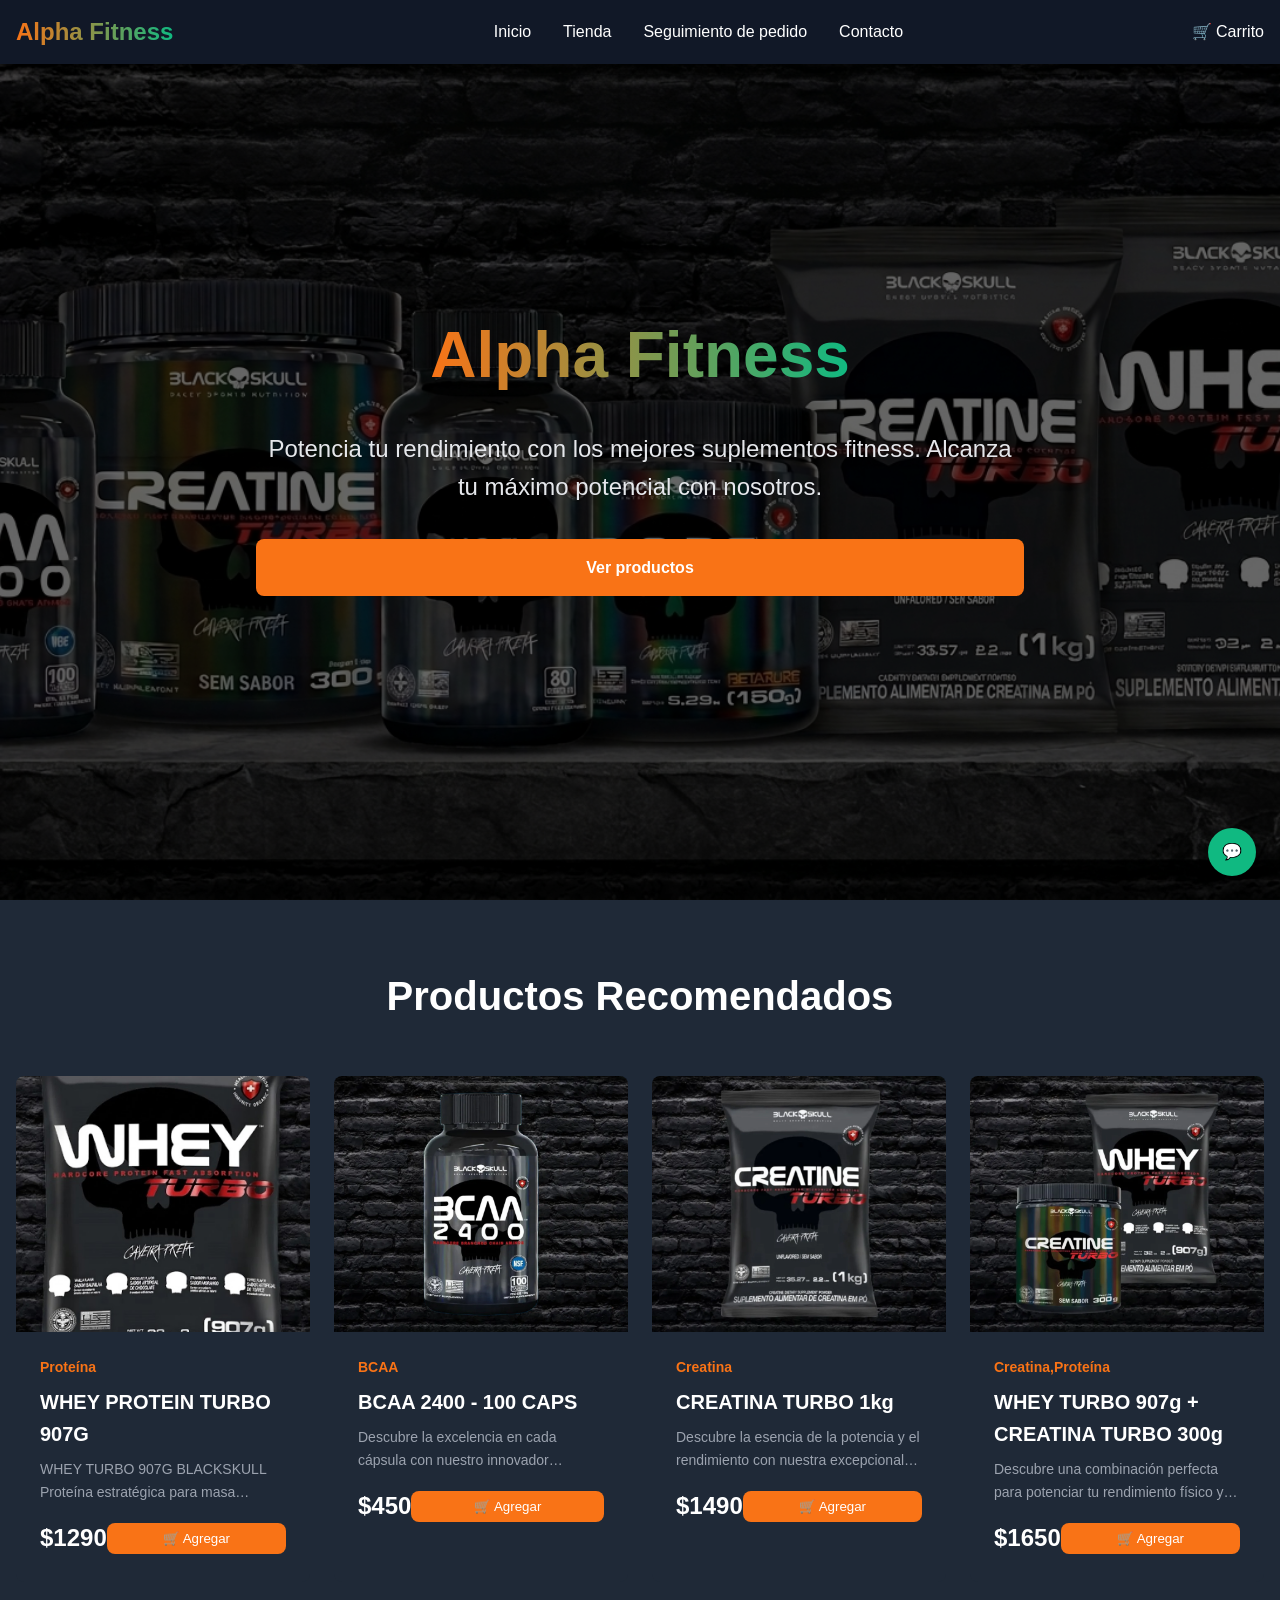
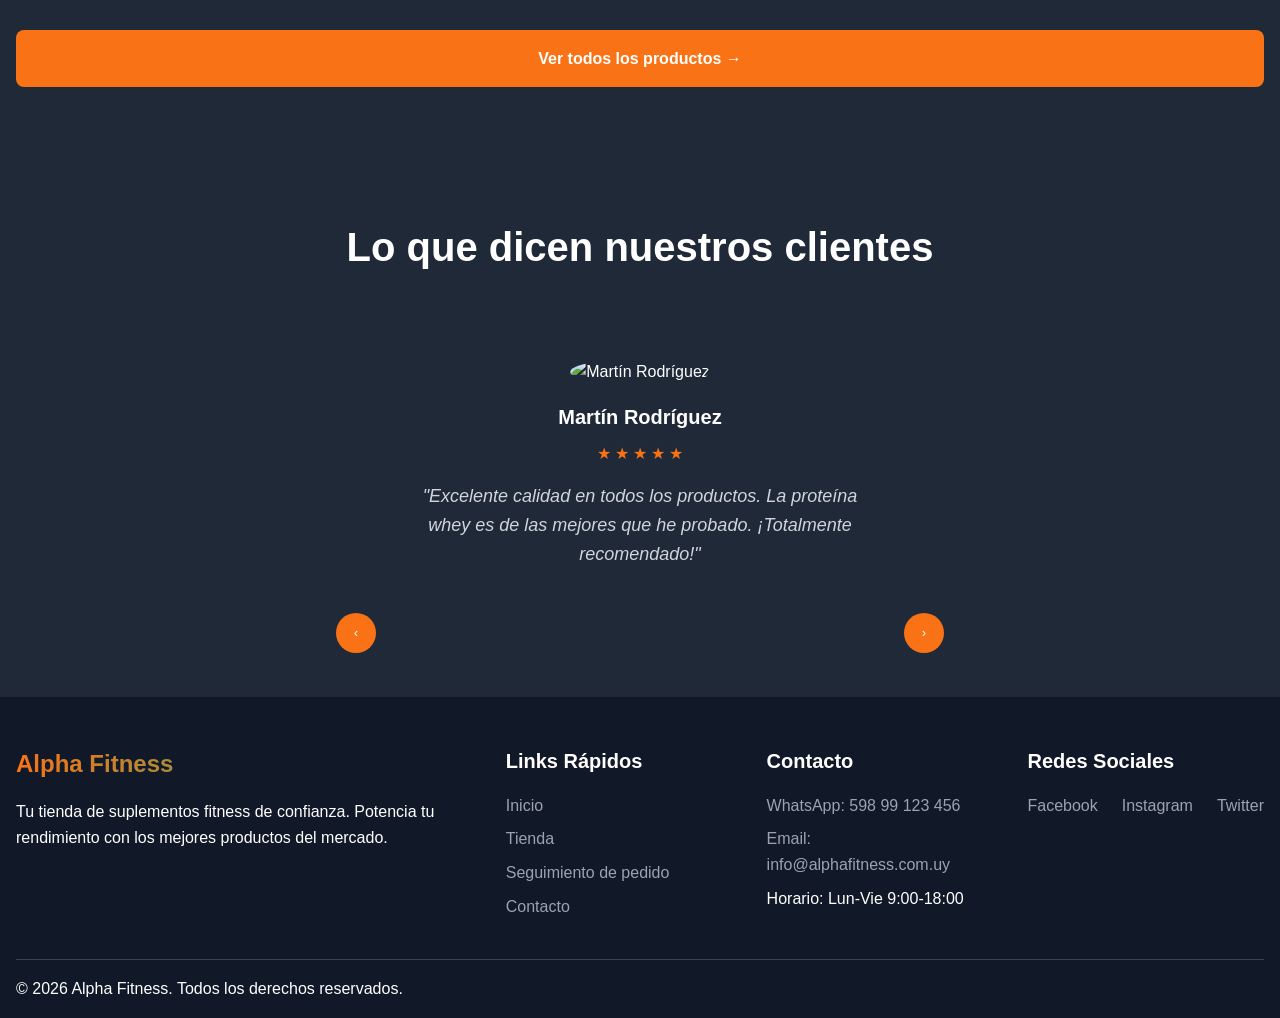
==== index.html @ 5ab5ff69 "Initial commit - Alpha Fitness HTML project" ====
<!DOCTYPE html>
<html lang="es">
<head>
    <meta charset="UTF-8">
    <meta name="viewport" content="width=device-width, initial-scale=1.0">
    <title>Alpha Fitness - Tienda de Suplementos Fitness</title>
    <meta name="description" content="Tu tienda de suplementos fitness de confianza. Proteínas, BCAA, creatina y más. Potencia tu rendimiento con Alpha Fitness.">
    <meta name="keywords" content="suplementos, fitness, proteína, creatina, BCAA, Black Skull, Uruguay, gimnasio, musculación">
    <meta name="author" content="Alpha Fitness">
    <meta name="robots" content="index, follow">
    
    <!-- Open Graph -->
    <meta property="og:title" content="Alpha Fitness - Tienda de Suplementos Fitness">
    <meta property="og:description" content="Tu tienda de suplementos fitness de confianza. Proteínas, BCAA, creatina y más.">
    <meta property="og:type" content="website">
    <meta property="og:url" content="https://alphafitness.com.uy">
    <meta property="og:image" content="imagenes-suplementos/banner.png">
    <meta property="og:locale" content="es_UY">
    
    <!-- Twitter Card -->
    <meta name="twitter:card" content="summary_large_image">
    <meta name="twitter:title" content="Alpha Fitness - Tienda de Suplementos Fitness">
    <meta name="twitter:description" content="Tu tienda de suplementos fitness de confianza.">
    <meta name="twitter:image" content="imagenes-suplementos/banner.png">
    
    <!-- Favicon -->
    <link rel="icon" type="image/png" href="imagenes-suplementos/banner.png">
    <link rel="apple-touch-icon" href="imagenes-suplementos/banner.png">
    
    <!-- Canonical -->
    <link rel="canonical" href="https://alphafitness.com.uy">
    <link rel="stylesheet" href="css/styles.css">
</head>
<body>
    <header class="header">
        <div class="container">
            <div class="header-content">
                <a href="index.html" class="logo">Alpha Fitness</a>
                
                <nav class="nav-menu" id="nav-menu">
                    <a href="index.html" class="nav-link">Inicio</a>
                    <a href="tienda.html" class="nav-link">Tienda</a>
                    <a href="seguimiento.html" class="nav-link">Seguimiento de pedido</a>
                    <a href="contacto.html" class="nav-link">Contacto</a>
                </nav>
                
                <a href="carrito.html" class="cart-link">
                    🛒 Carrito
                    <span class="cart-count" id="cart-count">0</span>
                </a>
                
                <button class="menu-toggle" id="menu-toggle">☰</button>
            </div>
        </div>
    </header>

    <main>
        <section class="hero" style="background-image: url('imagenes-suplementos/banner.png');">
            <div class="hero-overlay"></div>
            <div class="hero-content">
                <h1 class="hero-title">
                    <span>Alpha Fitness</span>
                </h1>
                <p class="hero-subtitle">
                    Potencia tu rendimiento con los mejores suplementos fitness. Alcanza tu máximo potencial con nosotros.
                </p>
                <a href="tienda.html" class="btn-primary">
                    Ver productos
                </a>
            </div>
        </section>

        <section class="section bg-gray-800">
            <div class="container">
                <h2 class="section-title">Productos Recomendados</h2>
                
                <div class="products-grid" id="featured-products">
                    </div>
                
                <div style="text-align: center;">
                    <a href="tienda.html" class="btn-primary">
                        Ver todos los productos
                        <span>→</span>
                    </a>
                </div>
            </div>
        </section>

        <section class="section bg-gray-800">
            <div class="container">
                <h2 class="section-title">Lo que dicen nuestros clientes</h2>
                
                <div class="testimonials-container">
                    <div class="testimonial-card">
                        <img src="https://picsum.photos/seed/avatar1/100/100.jpg" alt="Cliente 1" class="testimonial-avatar">
                        <h3 class="testimonial-name">Martín Rodríguez</h3>
                        <div class="testimonial-rating">
                            <span class="star">★</span>
                            <span class="star">★</span>
                            <span class="star">★</span>
                            <span class="star">★</span>
                            <span class="star">★</span>
                        </div>
                        <p class="testimonial-comment">
                            "Excelente calidad en todos los productos. La proteína whey es de las mejores que he probado. ¡Totalmente recomendado!"
                        </p>
                    </div>
                </div>
                
                <div style="position: relative; max-width: 32rem; margin: 2rem auto;">
                    <button class="testimonial-nav testimonial-prev" onclick="changeTestimonial(-1)">‹</button>
                    <button class="testimonial-nav testimonial-next" onclick="changeTestimonial(1)">›</button>
                </div>
                
                <div class="carousel-dots" id="testimonial-dots" style="margin-top: 2rem;"></div>
            </div>
        </section>
    </main>

    <footer class="footer">
        <div class="container">
            <div class="footer-content">
                <div class="footer-section">
                    <div class="footer-logo">Alpha Fitness</div>
                    <p>Tu tienda de suplementos fitness de confianza. Potencia tu rendimiento con los mejores productos del mercado.</p>
                </div>
                
                <div class="footer-section">
                    <h3>Links Rápidos</h3>
                    <ul class="footer-links">
                        <li><a href="index.html">Inicio</a></li>
                        <li><a href="tienda.html">Tienda</a></li>
                        <li><a href="seguimiento.html">Seguimiento de pedido</a></li>
                        <li><a href="contacto.html">Contacto</a></li>
                    </ul>
                </div>
                
                <div class="footer-section">
                    <h3>Contacto</h3>
                    <ul class="footer-links">
                        <li><a href="https://wa.me/59899123456" target="_blank">WhatsApp: 598 99 123 456</a></li>
                        <li><a href="mailto:info@alphafitness.com.uy">Email: info@alphafitness.com.uy</a></li>
                        <li>Horario: Lun-Vie 9:00-18:00</li>
                    </ul>
                </div>
                
                <div class="footer-section">
                    <h3>Redes Sociales</h3>
                    <div class="social-links">
                        <a href="#" target="_blank">Facebook</a>
                        <a href="#" target="_blank">Instagram</a>
                        <a href="#" target="_blank">Twitter</a>
                    </div>
                </div>
            </div>
            
            <div class="footer-bottom">
                <p>&copy; 2026 Alpha Fitness. Todos los derechos reservados.</p>
            </div>
        </div>
    </footer>

    <a href="https://wa.me/59899123456" target="_blank" class="whatsapp-float">
        💬
    </a>

    <script src="js/products.js"></script>
    <script src="js/cart.js"></script>
    <script>
        const menuToggle = document.getElementById('menu-toggle');
        const navMenu = document.getElementById('nav-menu');
        
        menuToggle.addEventListener('click', () => {
            navMenu.classList.toggle('active');
            menuToggle.textContent = navMenu.classList.contains('active') ? '✕' : '☰';
        });

        const testimonials = [
            {
                name: "Martín Rodríguez",
                avatar: "https://picsum.photos/seed/avatar1/100/100.jpg",
                rating: 5,
                comment: "Excelente calidad en todos los productos. La proteína whey es de las mejores que he probado. ¡Totalmente recomendado!"
            },
            {
                name: "Sofía González",
                avatar: "https://picsum.photos/seed/avatar2/100/100.jpg",
                rating: 5,
                comment: "El pre-entreno me dio la energía que necesitaba. Servicio impecable y envío súper rápido. Volveré a comprar seguro."
            },
            {
                name: "Diego Pereira",
                avatar: "https://picsum.photos/seed/avatar3/100/100.jpg",
                rating: 4,
                comment: "Muy buena atención y productos de calidad. El BCAA me ayudó mucho en la recuperación. El único detalle es que tardaron un día más en entregar."
            },
            {
                name: "Lucía Martínez",
                avatar: "https://picsum.photos/seed/avatar4/100/100.jpg",
                rating: 5,
                comment: "Como vegana, la proteína vegetal es perfecta. Sabor increíble y se disuelve muy bien. ¡Gracias Alpha Fitness!"
            },
            {
                name: "Carlos Silva",
                avatar: "https://picsum.photos/seed/avatar5/100/100.jpg",
                rating: 5,
                comment: "Llevo meses comprando aquí y nunca me han fallado. Creatina de pura calidad y precios competitivos. El mejor shop de fitness del país."
            }
        ];
        
        let currentTestimonial = 0;
        
        function updateTestimonial() {
            const testimonial = testimonials[currentTestimonial];
            const container = document.querySelector('.testimonials-container');
            
            container.innerHTML = `
                <div class="testimonial-card">
                    <img src="${testimonial.avatar}" alt="${testimonial.name}" class="testimonial-avatar">
                    <h3 class="testimonial-name">${testimonial.name}</h3>
                    <div class="testimonial-rating">
                        ${Array(testimonial.rating).fill('★').map(star => `<span class="star">${star}</span>`).join('')}
                    </div>
                    <p class="testimonial-comment">"${testimonial.comment}"</p>
                </div>
            `;
            
            const dots = document.getElementById('testimonial-dots');
            dots.innerHTML = '';
            for (let i = 0; i < testimonials.length; i++) {
                const dot = document.createElement('button');
                dot.className = `carousel-dot ${i === currentTestimonial ? 'active' : ''}`;
                dot.onclick = () => goToTestimonial(i);
                dots.appendChild(dot);
            }
        }
        
        function changeTestimonial(direction) {
            currentTestimonial = (currentTestimonial + direction + testimonials.length) % testimonials.length;
            updateTestimonial();
        }
        
        function goToTestimonial(index) {
            currentTestimonial = index;
            updateTestimonial();
        }
        
        updateTestimonial();

        function loadFeaturedProducts() {
            const featuredProducts = products.filter(p => p.featured).slice(0, 4);
            const container = document.getElementById('featured-products');
            
            container.innerHTML = featuredProducts.map(product => {
                const productCard = document.createElement('div');
                productCard.className = 'product-card';
                const productImage = product.imagenes ? product.imagenes[0] : product.imagen;
                productCard.innerHTML = `
                    <div class="product-image">
                        <img src="${productImage}" alt="${product.nombre}">
                    </div>
                    <div class="product-details">
                        <div class="product-category">${product.categoria}</div>
                        <a href="producto.html?id=${product.id}" class="product-name">${product.nombre}</a>
                        <p class="product-description">${product.descripcion}</p>
                        <div class="product-footer">
                            <span class="product-price">$${product.precio}</span>
                            <button class="btn-add-cart" onclick="event.stopPropagation(); cart.addItem(${JSON.stringify(product).replace(/"/g, '&quot;')})">
                                🛒 Agregar
                            </button>
                        </div>
                    </div>
                `;
                productCard.querySelector('.product-description').innerHTML = product.descripcion;
                
                productCard.addEventListener('click', function(e) {
                    if (!e.target.classList.contains('btn-add-cart')) {
                        window.location.href = `producto.html?id=${product.id}`;
                    }
                });
                
                return productCard.outerHTML;
            }).join('');
        }
        
        loadFeaturedProducts();
    </script>
</body>
</html>
---- css/styles.css ----
/* Alpha Fitness - Estilos */

* {
  margin: 0;
  padding: 0;
  box-sizing: border-box;
}

body {
  font-family: -apple-system, BlinkMacSystemFont, 'Segoe UI', Roboto, sans-serif;
  background-color: #111827;
  color: #ffffff;
  line-height: 1.6;
}

/* ─── UTILIDADES ─── */
.container {
  max-width: 1280px;
  margin: 0 auto;
  padding: 0 1rem;
}

.bg-gray-900 { background-color: #111827; }
.bg-gray-800 { background-color: #1f2937; }
.bg-gray-700 { background-color: #374151; }
.bg-orange-500 { background-color: #f97316; }
.bg-orange-600 { background-color: #ea580c; }
.bg-green-500 { background-color: #10b981; }
.bg-green-600 { background-color: #059669; }
.bg-red-500 { background-color: #ef4444; }
.bg-red-900 { background-color: #7f1d1d; }
.bg-yellow-500 { background-color: #eab308; }
.bg-blue-500 { background-color: #3b82f6; }
.bg-purple-500 { background-color: #a855f7; }

.text-white { color: #ffffff; }
.text-gray-300 { color: #d1d5db; }
.text-gray-400 { color: #9ca3af; }
.text-orange-500 { color: #f97316; }
.text-orange-400 { color: #fb923c; }
.text-green-500 { color: #10b981; }
.text-red-400 { color: #f87171; }
.text-red-500 { color: #ef4444; }

/* ─── HEADER ─── */
.header {
  position: fixed;
  top: 0;
  left: 0;
  right: 0;
  background-color: #111827;
  z-index: 50;
  box-shadow: 0 4px 6px -1px rgba(0, 0, 0, 0.1);
}

.header-content {
  display: flex;
  align-items: center;
  justify-content: space-between;
  height: 64px;
}

.logo {
  font-size: 1.5rem;
  font-weight: bold;
  background: linear-gradient(to right, #f97316, #10b981);
  background-clip: text;
  -webkit-background-clip: text;
  -webkit-text-fill-color: transparent;
  text-decoration: none;
}

.nav-menu {
  display: none;
}

.nav-menu.active {
  display: block;
  position: absolute;
  top: 100%;
  left: 0;
  right: 0;
  background-color: #111827;
  padding: 1rem;
}

.nav-link {
  color: #ffffff;
  text-decoration: none;
  padding: 0.5rem 1rem;
  display: block;
  transition: color 0.3s;
}

.nav-link:hover {
  color: #f97316;
}

.cart-link {
  display: flex;
  align-items: center;
  gap: 0.5rem;
  color: #ffffff;
  text-decoration: none;
  transition: color 0.3s;
}

.cart-link:hover {
  color: #f97316;
}

.cart-count {
  background-color: #f97316;
  color: #ffffff;
  font-size: 0.75rem;
  width: 20px;
  height: 20px;
  border-radius: 50%;
  display: none;
  align-items: center;
  justify-content: center;
}

.menu-toggle {
  background: none;
  border: none;
  color: #ffffff;
  font-size: 1.5rem;
  cursor: pointer;
}

/* ─── HERO ─── */
.hero {
  position: relative;
  height: 100vh;
  display: flex;
  align-items: center;
  justify-content: center;
  overflow: hidden;
  background-size: cover;
  background-position: center;
}

.hero-bg {
  position: absolute;
  top: 0;
  left: 0;
  right: 0;
  bottom: 0;
  background-image: url('imagenes-suplementos/banner.png');
  background-size: cover;
  background-position: center;
}

.hero-overlay {
  position: absolute;
  top: 0;
  left: 0;
  right: 0;
  bottom: 0;
  background-color: rgba(0, 0, 0, 0.6);
}

.hero-content {
  position: relative;
  text-align: center;
  padding: 0 1rem;
}

.hero-title {
  font-size: 3rem;
  font-weight: bold;
  margin-bottom: 1.5rem;
}

.hero-title span {
  background: linear-gradient(to right, #f97316, #10b981);
  background-clip: text;
  -webkit-background-clip: text;
  -webkit-text-fill-color: transparent;
}

.hero-subtitle {
  font-size: 1.25rem;
  color: #e5e7eb;
  margin-bottom: 2rem;
  max-width: 48rem;
  margin-left: auto;
  margin-right: auto;
}

.btn-primary {
  display: inline-block;
  background-color: #f97316;
  color: #ffffff;
  padding: 1rem 2rem;
  border-radius: 0.5rem;
  text-decoration: none;
  font-weight: 600;
  transition: all 0.3s;
  text-align: center;
  width: 100%;
}

.btn-primary:hover {
  background-color: #ea580c;
  transform: scale(1.05);
}

/* ─── SECCIONES ─── */
.section {
  padding: 4rem 0;
}

.section-title {
  font-size: 2.5rem;
  font-weight: bold;
  text-align: center;
  margin-bottom: 3rem;
}

/* ─── CARRUSEL DE PROMOS ─── */
.carousel {
  position: relative;
  width: 100%;
  height: 24rem;
  background-color: #1f2937;
  border-radius: 0.5rem;
  overflow: hidden;
}

.carousel-container {
  display: flex;
  transition: transform 0.5s ease-in-out;
  height: 100%;
}

.carousel-slide {
  min-width: 100%;
  height: 100%;
  position: relative;
}

.carousel-slide img {
  width: 100%;
  height: 100%;
  object-fit: cover;
}

.carousel-overlay {
  position: absolute;
  top: 0;
  left: 0;
  right: 0;
  bottom: 0;
  background-color: rgba(0, 0, 0, 0.5);
  display: flex;
  align-items: center;
  justify-content: center;
  text-align: center;
  padding: 1rem;
}

.carousel-title {
  font-size: 1.875rem;
  font-weight: bold;
  color: #ffffff;
  margin-bottom: 1rem;
}

.carousel-description {
  font-size: 1.125rem;
  color: #ffffff;
}

.carousel-nav {
  position: absolute;
  top: 50%;
  transform: translateY(-50%);
  background-color: rgba(0, 0, 0, 0.5);
  color: #ffffff;
  border: none;
  padding: 0.5rem;
  border-radius: 50%;
  cursor: pointer;
  transition: background-color 0.3s;
}

.carousel-nav:hover {
  background-color: rgba(0, 0, 0, 0.75);
}

.carousel-prev {
  left: 1rem;
}

.carousel-next {
  right: 1rem;
}

.carousel-dots {
  display: none;
}

.carousel-dot {
  width: 12px;
  height: 12px;
  border-radius: 50%;
  background-color: rgba(255, 255, 255, 0.5);
  border: none;
  cursor: pointer;
  transition: all 0.3s;
}

.carousel-dot.active {
  background-color: #f97316;
  width: 32px;
}

/* ─── GRID DE PRODUCTOS ─── */
.products-grid {
  display: grid;
  grid-template-columns: repeat(auto-fit, minmax(280px, 1fr));
  gap: 1.5rem;
  margin-bottom: 3rem;
}

.product-card {
  background-color: #1f2937;
  border-radius: 0.5rem;
  overflow: hidden;
  transition: all 0.3s;
  cursor: pointer;
}

.product-card:hover {
  transform: scale(1.05);
  box-shadow: 0 20px 25px -5px rgba(0, 0, 0, 0.1);
}

.product-card.clickable {
  cursor: pointer;
}

.product-card.clickable:hover {
  transform: scale(1.05);
  box-shadow: 0 20px 25px -5px rgba(0, 0, 0, 0.1);
}

.product-image {
  position: relative;
  height: 16rem;
  overflow: hidden;
}

.product-image img {
  width: 100%;
  height: 100%;
  object-fit: cover;
}

.product-details {
  padding: 1.5rem;
}

.product-category {
  color: #f97316;
  font-size: 0.875rem;
  font-weight: 600;
  margin-bottom: 0.5rem;
}

.product-name {
  font-size: 1.25rem;
  font-weight: 600;
  color: #ffffff;
  margin-bottom: 0.5rem;
  text-decoration: none;
  display: block;
}

.product-name:hover {
  color: #f97316;
}

.product-description {
  color: #9ca3af;
  font-size: 0.875rem;
  margin-bottom: 1rem;
  display: -webkit-box;
  line-clamp: 2;
  -webkit-line-clamp: 2;
  -webkit-box-orient: vertical;
  overflow: hidden;
}

.product-footer {
  display: flex;
  align-items: center;
  justify-content: space-between;
}

.product-price {
  font-size: 1.5rem;
  font-weight: bold;
  color: #ffffff;
}

.btn-add-cart {
  background-color: #f97316;
  color: #ffffff;
  border: none;
  padding: 0.5rem 1rem;
  border-radius: 0.5rem;
  cursor: pointer;
  display: flex;
  align-items: center;
  justify-content: center;
  gap: 0.5rem;
  font-weight: 500;
  transition: background-color 0.3s;
  width: 100%;
}

.btn-add-cart:hover {
  background-color: #ea580c;
}

/* ─── FILTROS DE PRODUCTOS ─── */
.filter-btn {
  padding: 0.5rem 1.5rem;
  border-radius: 9999px;
  font-weight: 500;
  transition: all 0.3s;
  border: none;
  cursor: pointer;
}

.filter-btn.active {
  background-color: #f97316;
  color: #ffffff;
}

.filter-btn:not(.active) {
  background-color: #374151;
  color: #d1d5db;
}

.filter-btn:not(.active):hover {
  background-color: #4b5563;
}

/* ─── DETALLE DE PRODUCTO ─── */
.product-detail-container {
  display: grid;
  grid-template-columns: 1fr 1fr;
  gap: 3rem;
  margin-bottom: 2rem;
}

.product-gallery {
  position: relative;
  height: 37rem;
  border-radius: 0.5rem;
  overflow: visible;
}

.gallery-main {
  width: 100%;
  height: 32rem;
  border-radius: 0.5rem;
  overflow: visible;
  margin-bottom: 0.75rem;
}

.gallery-main img {
  width: 100%;
  height: 100%;
  object-fit: scale-down;
}

.gallery-thumbnails {
  display: flex;
  gap: 0.75rem;
  overflow-x: auto;
  padding: 0.5rem 0;
  overflow: visible;
}

.gallery-thumbnails::-webkit-scrollbar {
  height: 4px;
}

.gallery-thumbnails::-webkit-scrollbar-track {
  background: #374151;
  border-radius: 2px;
}

.gallery-thumbnails::-webkit-scrollbar-thumb {
  background: #6b7280;
  border-radius: 2px;
}

.thumbnail {
  width: 6rem;
  height: 6rem;
  border-radius: 0.25rem;
  cursor: pointer;
  border: 2px solid transparent;
  transition: all 0.3s;
  flex-shrink: 0;
  background-color: #1f2937;
  display: flex;
  align-items: center;
  justify-content: center;
  overflow: visible;
  padding: 0.25rem;
}

.thumbnail img {
  max-width: 100%;
  max-height: 100%;
  width: auto;
  height: auto;
  object-fit: contain;
}

.thumbnail:hover {
  border-color: #f97316;
}

.thumbnail.active {
  border-color: #f97316;
}

.product-detail-info {
  display: flex;
  flex-direction: column;
  justify-content: space-between;
}

.product-detail-name {
  font-size: 2rem;
  font-weight: bold;
  color: #ffffff;
  margin: 1rem 0;
}

.product-detail-description {
  color: #d1d5db;
  font-size: 1.125rem;
  line-height: 1.6;
  margin: 1rem 0;
}

.product-detail-price {
  font-size: 2.5rem;
  font-weight: bold;
  color: #ffffff;
  margin: 1rem 0;
}

.btn-large {
  padding: 1rem 2rem;
  font-size: 1.125rem;
}

.btn-mercado-libre {
  display: inline-block;
  background-color: #FFD700;
  color: #000;
  text-decoration: none;
  border-radius: 0.375rem;
  font-weight: 500;
  transition: all 0.3s;
  text-align: center;
  margin-top: 1rem;
}

.btn-mercado-libre:hover {
  background-color: #FFC700;
  transform: translateY(-1px);
}

.btn-buy-now {
  display: inline-block;
  background-color: #10b981;
  color: #ffffff;
  border: none;
  border-radius: 0.375rem;
  font-weight: 500;
  transition: all 0.3s;
  text-align: center;
  margin-top: 1rem;
  cursor: pointer;
}

.btn-buy-now:hover {
  background-color: #059669;
  transform: translateY(-1px);
}

.action-buttons {
  display: flex;
  gap: 1rem;
  margin-top: 1rem;
}

.action-buttons .btn-buy-now,
.action-buttons .btn-mercado-libre {
  flex: 1;
  margin-top: 0;
}

.related-products {
  margin-top: 2rem;
}

@media (max-width: 768px) {
  .product-detail-container {
    grid-template-columns: 1fr;
    gap: 2rem;
  }
  
  .gallery-main {
    height: 18rem;
  }
  
  .thumbnail {
    width: 4rem;
    height: 4rem;
  }
}

/* ─── CARRITO ─── */
.cart-container {
  display: grid;
  grid-template-columns: 1fr 300px;
  gap: 2rem;
}

@media (max-width: 1024px) {
  .cart-container {
    grid-template-columns: 1fr;
  }
  
  .order-summary {
    position: static !important;
  }
}

/* ─── CHECKOUT ─── */
.checkout-container {
  display: grid;
  grid-template-columns: 1fr 400px;
  gap: 2rem;
}

.form-section {
  background-color: #1f2937;
  border-radius: 0.5rem;
  padding: 2rem;
  margin-bottom: 1.5rem;
}

.form-section-title {
  font-size: 1.25rem;
  font-weight: bold;
  color: #ffffff;
  margin-bottom: 1.5rem;
}

.form-grid {
  display: grid;
  grid-template-columns: 1fr 1fr;
  gap: 1rem;
}

@media (max-width: 768px) {
  .checkout-container {
    grid-template-columns: 1fr;
  }
  
  .form-grid {
    grid-template-columns: 1fr;
  }
  
  .order-summary {
    position: static !important;
  }
}

/* ─── CONTACTO ─── */
.contact-container {
  display: grid;
  grid-template-columns: 1fr 1fr;
  gap: 3rem;
}

.contact-section-title {
  font-size: 1.5rem;
  font-weight: bold;
  color: #ffffff;
  margin-bottom: 1.5rem;
}

.contact-items {
  display: grid;
  gap: 1.5rem;
}

.contact-extra {
  display: grid;
  gap: 2rem;
}

.map-section {
  background-color: #1f2937;
  border-radius: 0.5rem;
  padding: 2rem;
}

.info-section {
  background-color: #1f2937;
  border-radius: 0.5rem;
  padding: 2rem;
}

.info-items {
  display: grid;
  gap: 1rem;
}

.info-item {
  display: flex;
  align-items: flex-start;
  gap: 0.75rem;
  color: #d1d5db;
}

.whatsapp-section {
  background-color: #10b981;
  border-radius: 0.5rem;
  padding: 2rem;
  text-align: center;
}

@media (max-width: 1024px) {
  .contact-container {
    grid-template-columns: 1fr;
    gap: 2rem;
  }
}

/* ─── SEGUIMIENTO ─── */
.tracking-form {
  max-width: 32rem;
  margin: 0 auto 3rem;
}

.tracking-form form {
  display: flex;
  gap: 0.75rem;
}

.tracking-card {
  background-color: #1f2937;
  border-radius: 0.5rem;
  padding: 2rem;
  max-width: 48rem;
  margin: 0 auto;
}

@media (max-width: 640px) {
  .tracking-form form {
    flex-direction: column;
  }
  
  .tracking-card {
    padding: 1.5rem;
  }
}

/* ─── TESTIMONIOS ─── */
.testimonials-container {
  max-width: 32rem;
  margin: 0 auto;
  text-align: center;
}

.testimonial-card {
  background-color: #1f2937;
  border-radius: 0.5rem;
  padding: 2rem;
}

.testimonial-avatar {
  width: 5rem;
  height: 5rem;
  border-radius: 50%;
  margin: 0 auto 1rem;
  object-fit: cover;
}

.testimonial-name {
  font-size: 1.25rem;
  font-weight: 600;
  color: #ffffff;
  margin-bottom: 0.5rem;
}

.testimonial-rating {
  display: flex;
  justify-content: center;
  gap: 0.25rem;
  margin-bottom: 1rem;
}

.star {
  color: #f97316;
}

.testimonial-comment {
  color: #d1d5db;
  font-style: italic;
  font-size: 1.125rem;
}

.testimonial-nav {
  position: absolute;
  top: 50%;
  transform: translateY(-50%);
  background-color: #f97316;
  color: #ffffff;
  border: none;
  width: 2.5rem;
  height: 2.5rem;
  border-radius: 50%;
  cursor: pointer;
  display: flex;
  align-items: center;
  justify-content: center;
  transition: all 0.3s;
}

.testimonial-nav:hover {
  background-color: #ea580c;
}

.testimonial-prev {
  left: -3rem;
}

.testimonial-next {
  right: -3rem;
}

/* ─── FOOTER ─── */
.footer {
  background-color: #111827;
  color: #ffffff;
  padding: 3rem 0 1rem;
}

.footer-content {
  display: grid;
  grid-template-columns: repeat(auto-fit, minmax(250px, 1fr));
  gap: 2rem;
  margin-bottom: 2rem;
}

.footer-section h3 {
  font-size: 1.25rem;
  font-weight: 600;
  margin-bottom: 1rem;
}

.footer-logo {
  font-size: 1.5rem;
  font-weight: bold;
  background: linear-gradient(to right, #f97316, #10b981);
  background-clip: text;
  -webkit-background-clip: text;
  -webkit-text-fill-color: transparent;
  margin-bottom: 1rem;
}

.footer-links {
  list-style: none;
}

.footer-links li {
  margin-bottom: 0.5rem;
}

.footer-links a {
  color: #9ca3af;
  text-decoration: none;
  transition: color 0.3s;
}

.footer-links a:hover {
  color: #f97316;
}

.footer-bottom {
  border-top: 1px solid #374151;
  padding-top: 1rem;
  display: flex;
  flex-direction: column;
  align-items: center;
  gap: 1rem;
}

.social-links {
  display: flex;
  gap: 1.5rem;
}

.social-links a {
  color: #9ca3af;
  text-decoration: none;
  transition: color 0.3s;
}

.social-links a:hover {
  color: #f97316;
}

/* ─── WHATSAPP FLOTANTE ─── */
.whatsapp-float {
  position: fixed;
  bottom: 1.5rem;
  right: 1.5rem;
  background-color: #10b981;
  color: #ffffff;
  width: 3rem;
  height: 3rem;
  border-radius: 50%;
  display: flex;
  align-items: center;
  justify-content: center;
  text-decoration: none;
  box-shadow: 0 10px 15px -3px rgba(0, 0, 0, 0.1);
  z-index: 50;
  transition: all 0.3s;
  animation: pulse 2s infinite;
}

.whatsapp-float:hover {
  background-color: #059669;
  transform: scale(1.1);
}

@keyframes pulse {
  0%, 100% {
    opacity: 1;
  }
  50% {
    opacity: 0.8;
  }
}

/* ─── NOTIFICACIONES ─── */
.notification {
  position: fixed;
  top: 5rem;
  right: 1rem;
  background-color: #10b981;
  color: #ffffff;
  padding: 1rem 1.5rem;
  border-radius: 0.5rem;
  box-shadow: 0 10px 15px -3px rgba(0, 0, 0, 0.1);
  z-index: 100;
  animation: slideIn 0.3s ease-out;
}

@keyframes slideIn {
  from {
    transform: translateX(100%);
    opacity: 0;
  }
  to {
    transform: translateX(0);
    opacity: 1;
  }
}

/* ─── RESPONSIVE ─── */
@media (min-width: 768px) {
  .nav-menu {
    display: flex;
    position: static;
    background-color: transparent;
    padding: 0;
  }
  
  .nav-link {
    padding: 0;
    margin-left: 2rem;
  }
  
  .menu-toggle {
    display: none;
  }
  
  .hero-title {
    font-size: 4rem;
  }
  
  .hero-subtitle {
    font-size: 1.5rem;
  }
  
  .products-grid {
    grid-template-columns: repeat(2, 1fr);
  }
}

@media (min-width: 1024px) {
  .products-grid {
    grid-template-columns: repeat(4, 1fr);
  }
  
  .footer-content {
    grid-template-columns: 2fr 1fr 1fr 1fr;
  }
  
  .footer-bottom {
    flex-direction: row;
    justify-content: space-between;
  }
}

/* ─── PÁGINAS ESPECÍFICAS ─── */
.page-header {
  padding-top: 2.5rem;
  padding-bottom: 1.5rem;
  text-align: center;
}

.page-title {
  font-size: 2.5rem;
  font-weight: bold;
  margin-bottom: 1rem;
}

.breadcrumb {
  color: #9ca3af;
  margin-bottom: 2rem;
}

.breadcrumb a {
  color: #9ca3af;
  text-decoration: none;
  transition: color 0.3s;
}

.breadcrumb a:hover {
  color: #f97316;
}

/* ─── CARRITO ─── */
.cart-item {
  background-color: #1f2937;
  border-radius: 0.5rem;
  padding: 1.5rem;
  margin-bottom: 1rem;
  display: flex;
  align-items: center;
  gap: 1rem;
}

.cart-item-image {
  width: 6rem;
  height: 6rem;
  object-fit: cover;
  border-radius: 0.5rem;
  flex-shrink: 0;
}

.cart-item-details {
  flex-grow: 1;
}

.cart-item-quantity {
  display: flex;
  align-items: center;
  gap: 0.5rem;
}

.quantity-btn {
  background-color: #374151;
  color: #ffffff;
  border: none;
  width: 2rem;
  height: 2rem;
  border-radius: 50%;
  cursor: pointer;
  display: flex;
  align-items: center;
  justify-content: center;
  transition: background-color 0.3s;
}

.quantity-btn:hover {
  background-color: #4b5563;
}

.cart-item-subtotal {
  text-align: right;
}

.remove-btn {
  background: none;
  border: none;
  cursor: pointer;
  font-size: 1.25rem;
  margin-top: 0.5rem;
}

.order-summary {
  background-color: #1f2937;
  border-radius: 0.5rem;
  padding: 1.5rem;
  position: static;
  height: fit-content;
}

/* ─── FORMULARIOS ─── */
.form-group {
  margin-bottom: 1.5rem;
}

.form-label {
  display: block;
  color: #d1d5db;
  margin-bottom: 0.5rem;
}

.form-input {
  width: 100%;
  padding: 0.75rem 1rem;
  background-color: #374151;
  color: #ffffff;
  border: none;
  border-radius: 0.5rem;
  font-size: 1rem;
}

.form-input:focus {
  outline: none;
  box-shadow: 0 0 0 2px #f97316;
}

.form-select {
  width: 100%;
  padding: 0.75rem 1rem;
  background-color: #374151;
  color: #ffffff;
  border: none;
  border-radius: 0.5rem;
  font-size: 1rem;
}

.radio-group {
  display: flex;
  flex-direction: column;
  gap: 0.75rem;
}

.radio-label {
  display: flex;
  align-items: center;
  gap: 0.75rem;
  cursor: pointer;
}

.radio-input {
  width: 1rem;
  height: 1rem;
  accent-color: #f97316;
}

/* ─── ERROR DE PAGO ─── */
.error-message {
  background-color: #7f1d1d;
  border: 1px solid #991b1b;
  border-radius: 0.5rem;
  padding: 1rem;
  margin-bottom: 1.5rem;
}

.error-title {
  color: #f87171;
  font-weight: 600;
  margin-bottom: 0.25rem;
}

.error-description {
  color: #fca5a5;
  font-size: 0.875rem;
}

/* ─── SEGUIMIENTO ─── */
.progress-bar {
  position: relative;
  margin: 2rem 0;
}

.progress-line {
  position: absolute;
  top: 2rem;
  left: 0;
  right: 0;
  height: 0.25rem;
  background-color: #374151;
}

.progress-fill {
  position: absolute;
  top: 0;
  left: 0;
  height: 100%;
  background-color: #f97316;
  width: 50%;
}

.progress-steps {
  display: flex;
  justify-content: space-between;
  position: relative;
}

.progress-step {
  display: flex;
  flex-direction: column;
  align-items: center;
  text-align: center;
}

.progress-icon {
  width: 4rem;
  height: 4rem;
  border-radius: 50%;
  display: flex;
  align-items: center;
  justify-content: center;
  margin-bottom: 0.75rem;
  position: relative;
  z-index: 1;
}

.progress-step.completed .progress-icon {
  background-color: #10b981;
  color: #ffffff;
}

.progress-step.active .progress-icon {
  background-color: #f97316;
  color: #ffffff;
  animation: pulse 2s infinite;
}

.progress-step.pending .progress-icon {
  background-color: #374151;
  color: #9ca3af;
}

.progress-label {
  font-size: 0.875rem;
  font-weight: 500;
}

.progress-step.completed .progress-label {
  color: #ffffff;
}

.progress-step.active .progress-label {
  color: #ffffff;
}

.progress-step.pending .progress-label {
  color: #9ca3af;
}

/* ─── CONTACTO ─── */
.contact-info {
  display: grid;
  gap: 1.5rem;
}

.contact-item {
  display: flex;
  align-items: flex-start;
  gap: 1rem;
}

.contact-icon {
  width: 3rem;
  height: 3rem;
  border-radius: 0.5rem;
  display: flex;
  align-items: center;
  justify-content: center;
  flex-shrink: 0;
}

.contact-details h3 {
  font-weight: 600;
  margin-bottom: 0.25rem;
}

.contact-details p {
  color: #9ca3af;
  font-size: 0.875rem;
}

.contact-link {
  color: #f97316;
  text-decoration: none;
  transition: color 0.3s;
}

.contact-link:hover {
  color: #ea580c;
}

.map-container {
  position: relative;
  height: 16rem;
  background-color: #374151;
  border-radius: 0.5rem;
  overflow: hidden;
}

.map-container img {
  width: 100%;
  height: 100%;
  object-fit: cover;
}

.map-overlay {
  position: absolute;
  top: 0;
  left: 0;
  right: 0;
  bottom: 0;
  background-color: rgba(0, 0, 0, 0.3);
  display: flex;
  align-items: center;
  justify-content: center;
  text-align: center;
  color: #ffffff;
}
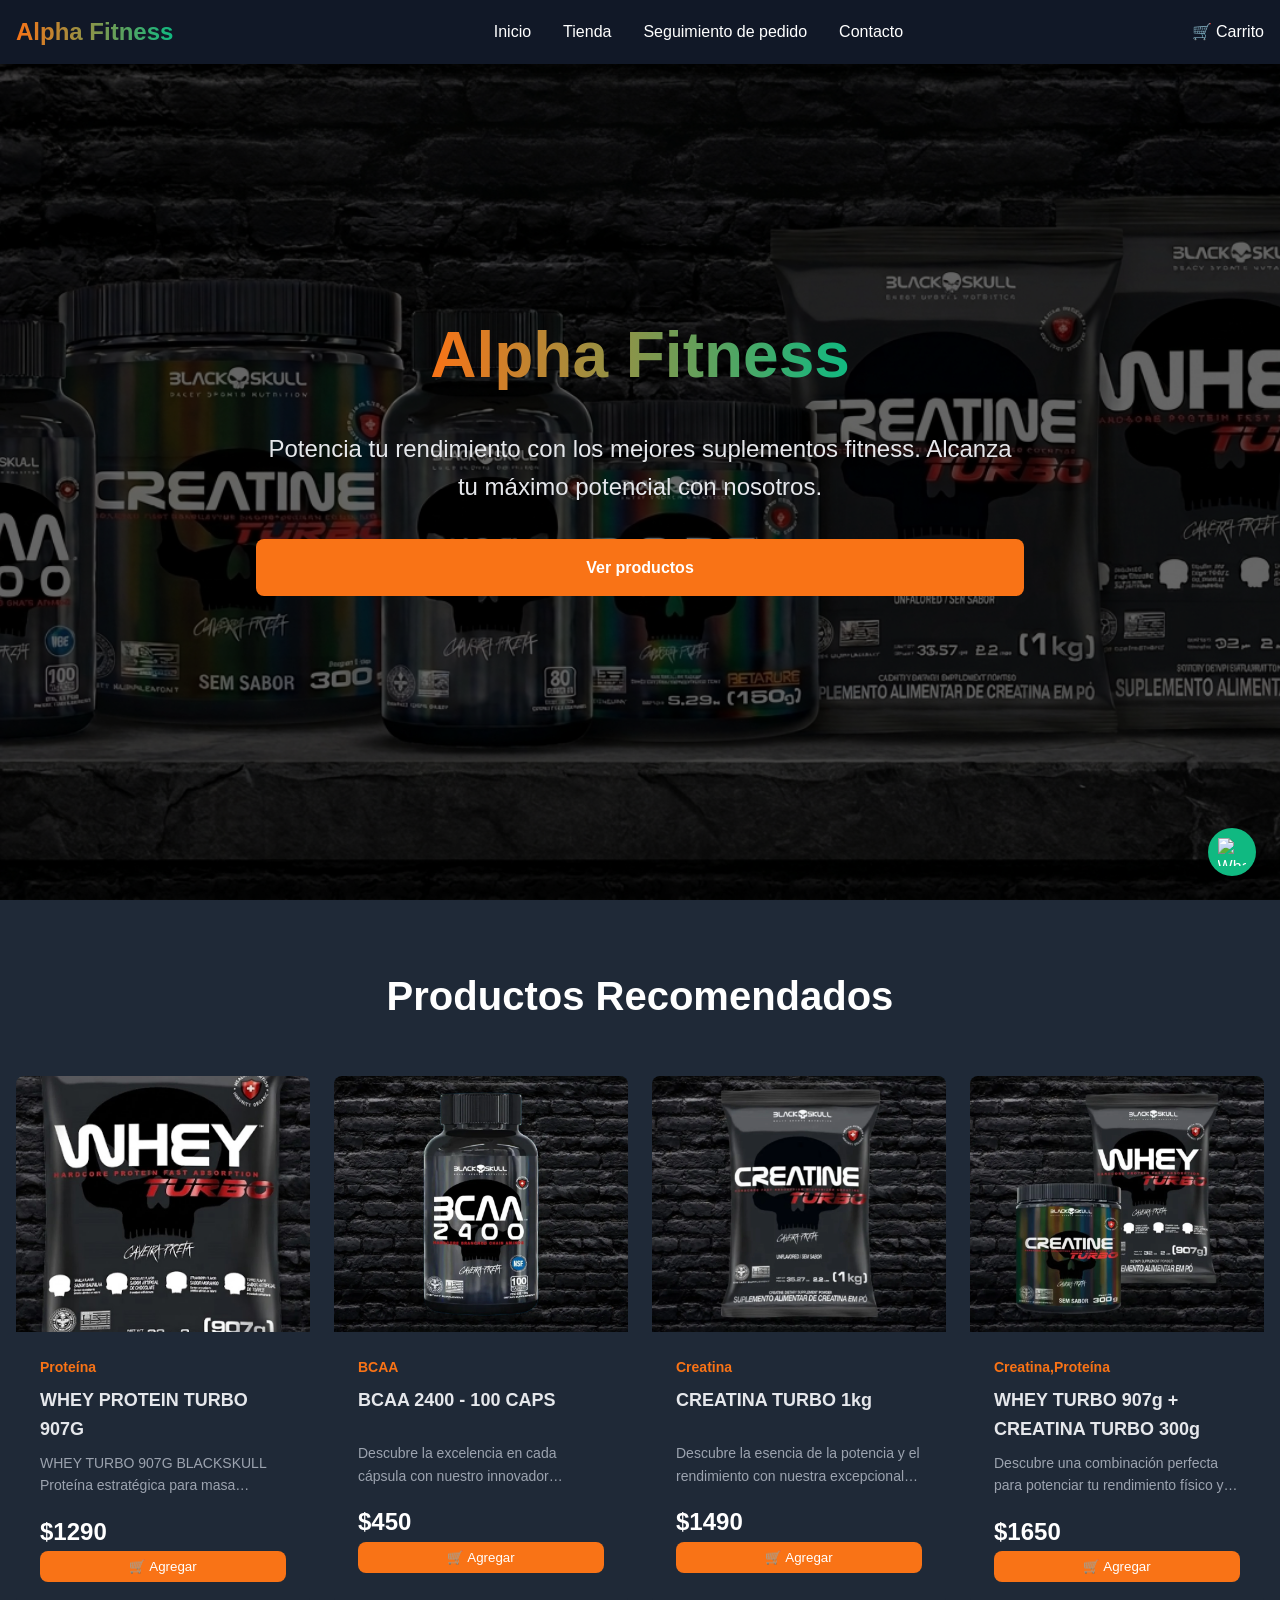
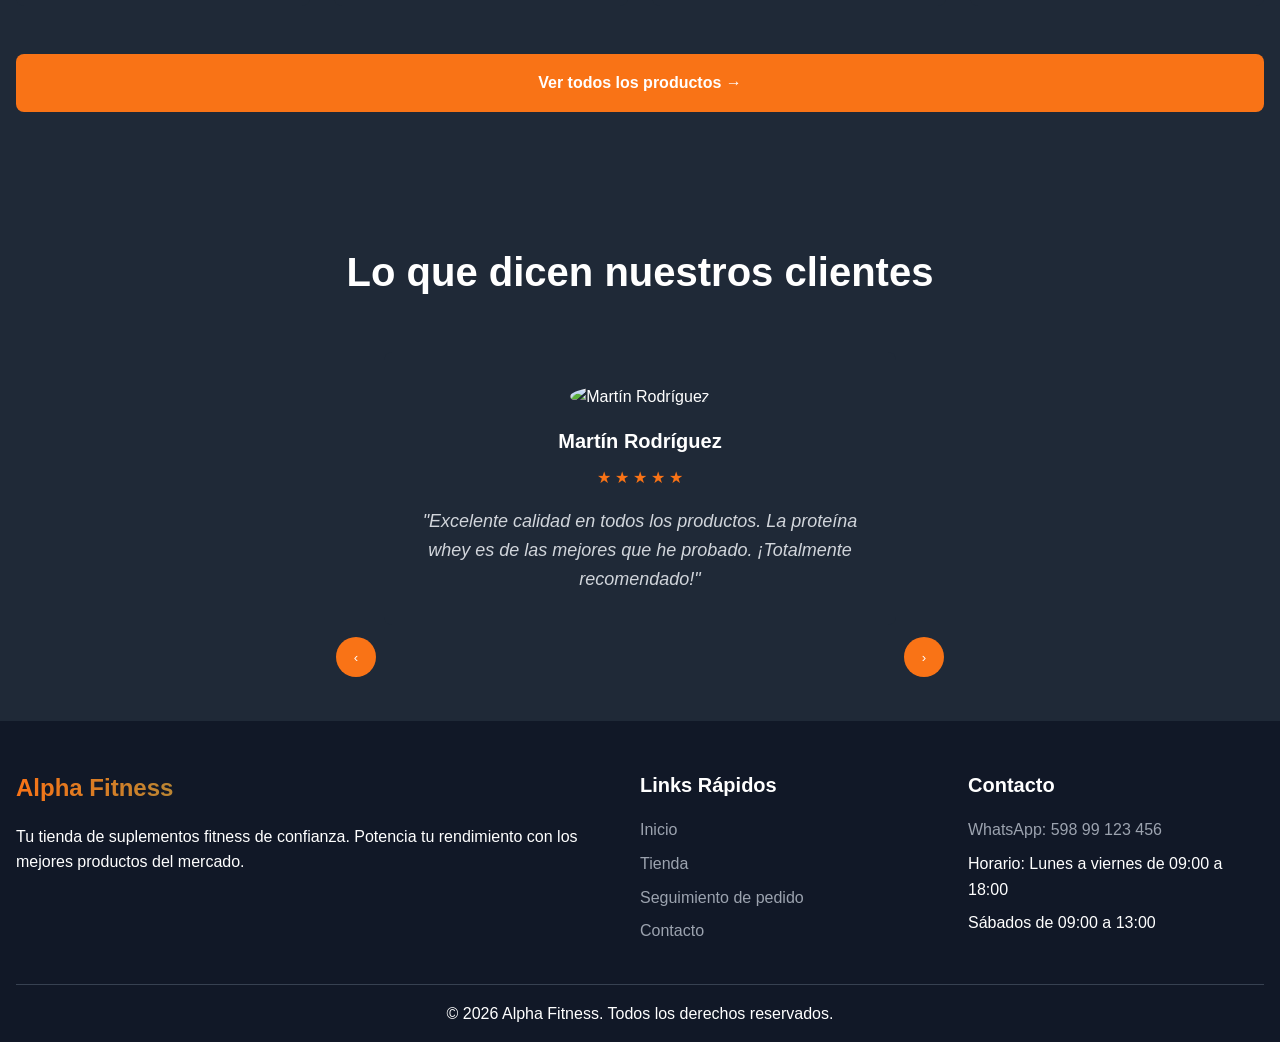
==== commit 78c23cb8: "modificacion del boton de contacto del whatsapp y demas detalles de contacto, cambios esteticos meno" ====
--- a/index.html
+++ b/index.html
@@ -139,18 +139,9 @@
                     <h3>Contacto</h3>
                     <ul class="footer-links">
                         <li><a href="https://wa.me/59899123456" target="_blank">WhatsApp: 598 99 123 456</a></li>
-                        <li><a href="mailto:info@alphafitness.com.uy">Email: info@alphafitness.com.uy</a></li>
-                        <li>Horario: Lun-Vie 9:00-18:00</li>
+                        <li>Horario: Lunes a viernes de 09:00 a 18:00</li>
+                        <li>Sábados de 09:00 a 13:00</li>
                     </ul>
-                </div>
-                
-                <div class="footer-section">
-                    <h3>Redes Sociales</h3>
-                    <div class="social-links">
-                        <a href="#" target="_blank">Facebook</a>
-                        <a href="#" target="_blank">Instagram</a>
-                        <a href="#" target="_blank">Twitter</a>
-                    </div>
                 </div>
             </div>
             
@@ -161,7 +152,7 @@
     </footer>
 
     <a href="https://wa.me/59899123456" target="_blank" class="whatsapp-float">
-        💬
+        <img src="https://upload.wikimedia.org/wikipedia/commons/6/6b/WhatsApp.svg" alt="WhatsApp" class="whatsapp-icon">
     </a>
 
     <script src="js/products.js"></script>
--- a/css/styles.css
+++ b/css/styles.css
@@ -361,6 +361,9 @@
 
 .product-details {
   padding: 1.5rem;
+  display: flex;
+  flex-direction: column;
+  height: 100%;
 }
 
 .product-category {
@@ -371,10 +374,11 @@
 }
 
 .product-name {
-  font-size: 1.25rem;
-  font-weight: 600;
-  color: #ffffff;
+  font-size: 1.125rem;
+  font-weight: 700;
+  color: #e5e7eb;
   margin-bottom: 0.5rem;
+  min-height: 3rem; /* Asegura espacio consistente para 2 líneas de texto */
   text-decoration: none;
   display: block;
 }
@@ -392,12 +396,17 @@
   -webkit-line-clamp: 2;
   -webkit-box-orient: vertical;
   overflow: hidden;
-}
-
-.product-footer {
-  display: flex;
-  align-items: center;
-  justify-content: space-between;
+  min-height: 2.5rem; /* Asegura espacio consistente para 2 líneas de texto */
+}
+
+.product-price-section {
+  margin-bottom: 1rem;
+}
+
+.product-button-section {
+  display: flex;
+  justify-content: center;
+  margin-top: auto;
 }
 
 .product-price {
@@ -952,6 +961,12 @@
   transform: scale(1.1);
 }
 
+.whatsapp-icon {
+  width: 1.8rem;
+  height: 1.8rem;
+  object-fit: contain;
+}
+
 @keyframes pulse {
   0%, 100% {
     opacity: 1;
@@ -1023,12 +1038,12 @@
   }
   
   .footer-content {
-    grid-template-columns: 2fr 1fr 1fr 1fr;
+    grid-template-columns: 2fr 1fr 1fr;
   }
   
   .footer-bottom {
     flex-direction: row;
-    justify-content: space-between;
+    justify-content: center;
   }
 }
 
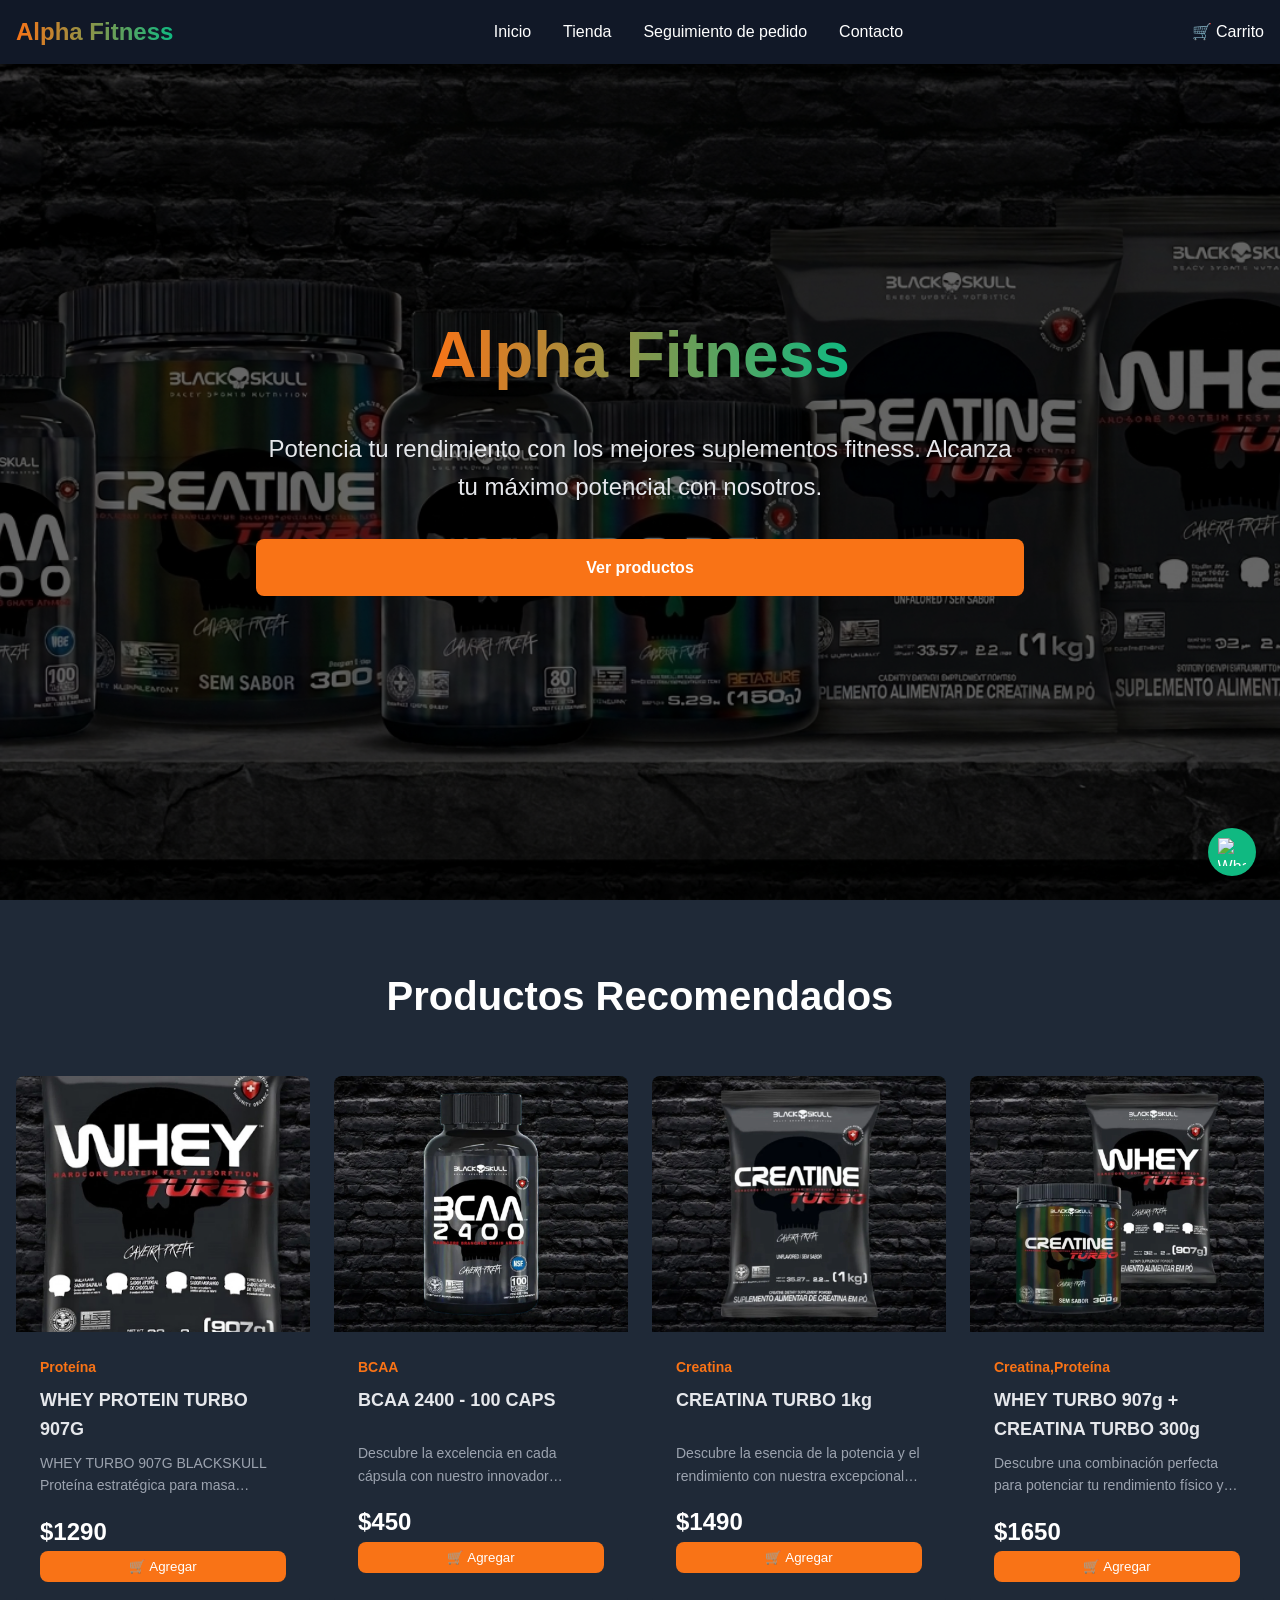
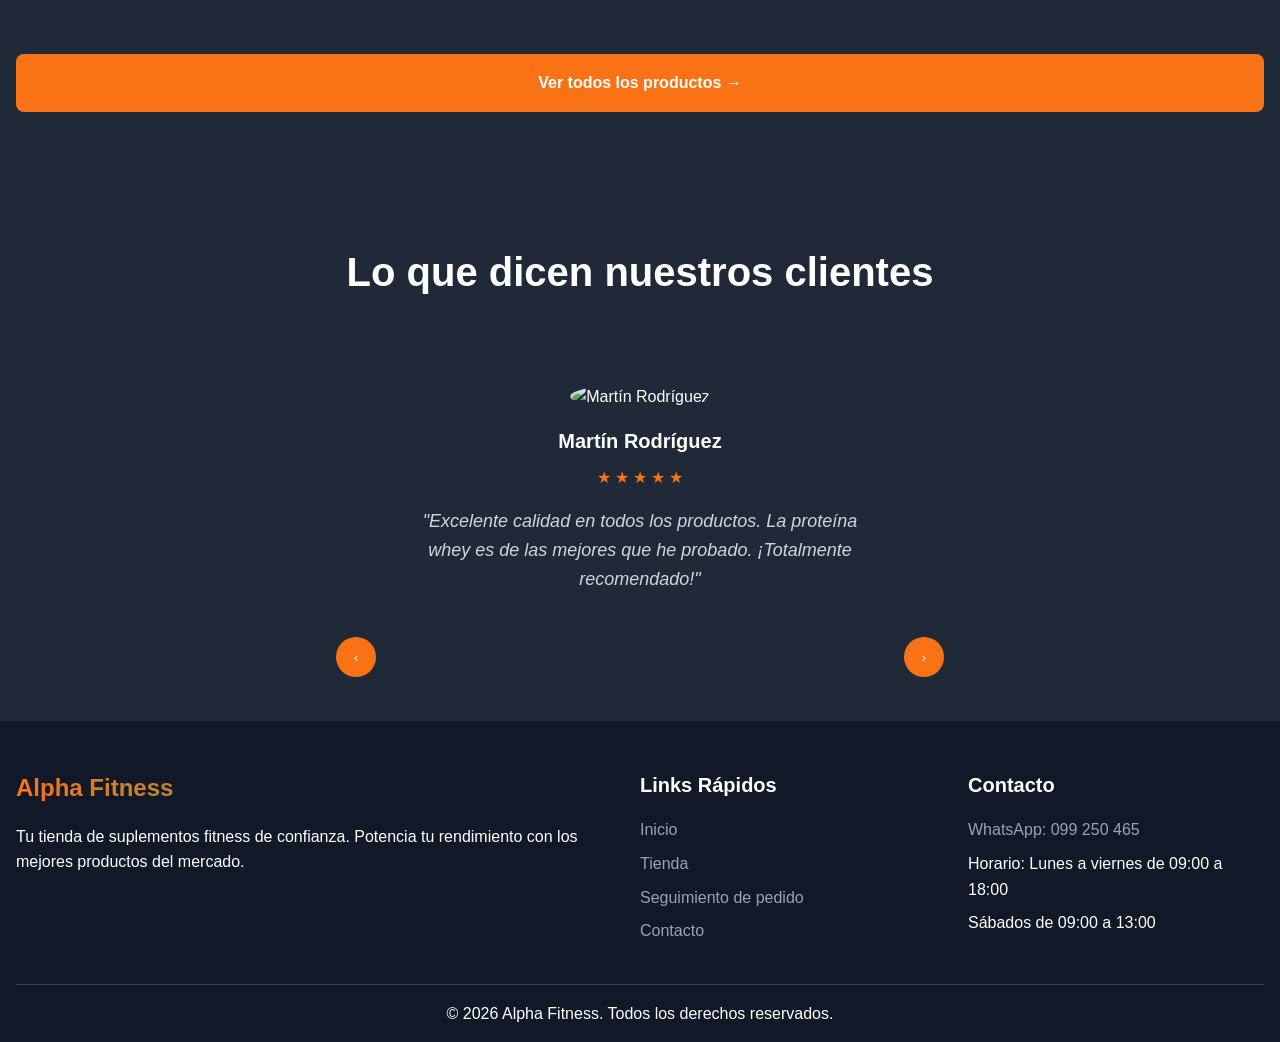
==== commit d3c6ec46: "cambios menores realizados" ====
--- a/index.html
+++ b/index.html
@@ -138,7 +138,7 @@
                 <div class="footer-section">
                     <h3>Contacto</h3>
                     <ul class="footer-links">
-                        <li><a href="https://wa.me/59899123456" target="_blank">WhatsApp: 598 99 123 456</a></li>
+                        <li><a href="https://wa.me/099250465" target="_blank">WhatsApp: 099 250 465</a></li>
                         <li>Horario: Lunes a viernes de 09:00 a 18:00</li>
                         <li>Sábados de 09:00 a 13:00</li>
                     </ul>
@@ -151,7 +151,7 @@
         </div>
     </footer>
 
-    <a href="https://wa.me/59899123456" target="_blank" class="whatsapp-float">
+    <a href="https://wa.me/099250465" target="_blank" class="whatsapp-float">
         <img src="https://upload.wikimedia.org/wikipedia/commons/6/6b/WhatsApp.svg" alt="WhatsApp" class="whatsapp-icon">
     </a>
 
--- a/css/styles.css
+++ b/css/styles.css
@@ -1047,9 +1047,29 @@
   }
 }
 
+/* ─── FILTROS ─── */
+.filter-buttons-container {
+  display: flex;
+  flex-wrap: wrap;
+  justify-content: center;
+  gap: 0.5rem;
+  margin-bottom: 3rem;
+}
+
+.results-container {
+  text-align: center;
+  margin-top: 2rem;
+}
+
+.no-products-message {
+  grid-column: 1 / -1;
+  text-align: center;
+  padding: 4rem 0;
+}
+
 /* ─── PÁGINAS ESPECÍFICAS ─── */
 .page-header {
-  padding-top: 2.5rem;
+  padding-top: 6.9rem;
   padding-bottom: 1.5rem;
   text-align: center;
 }
